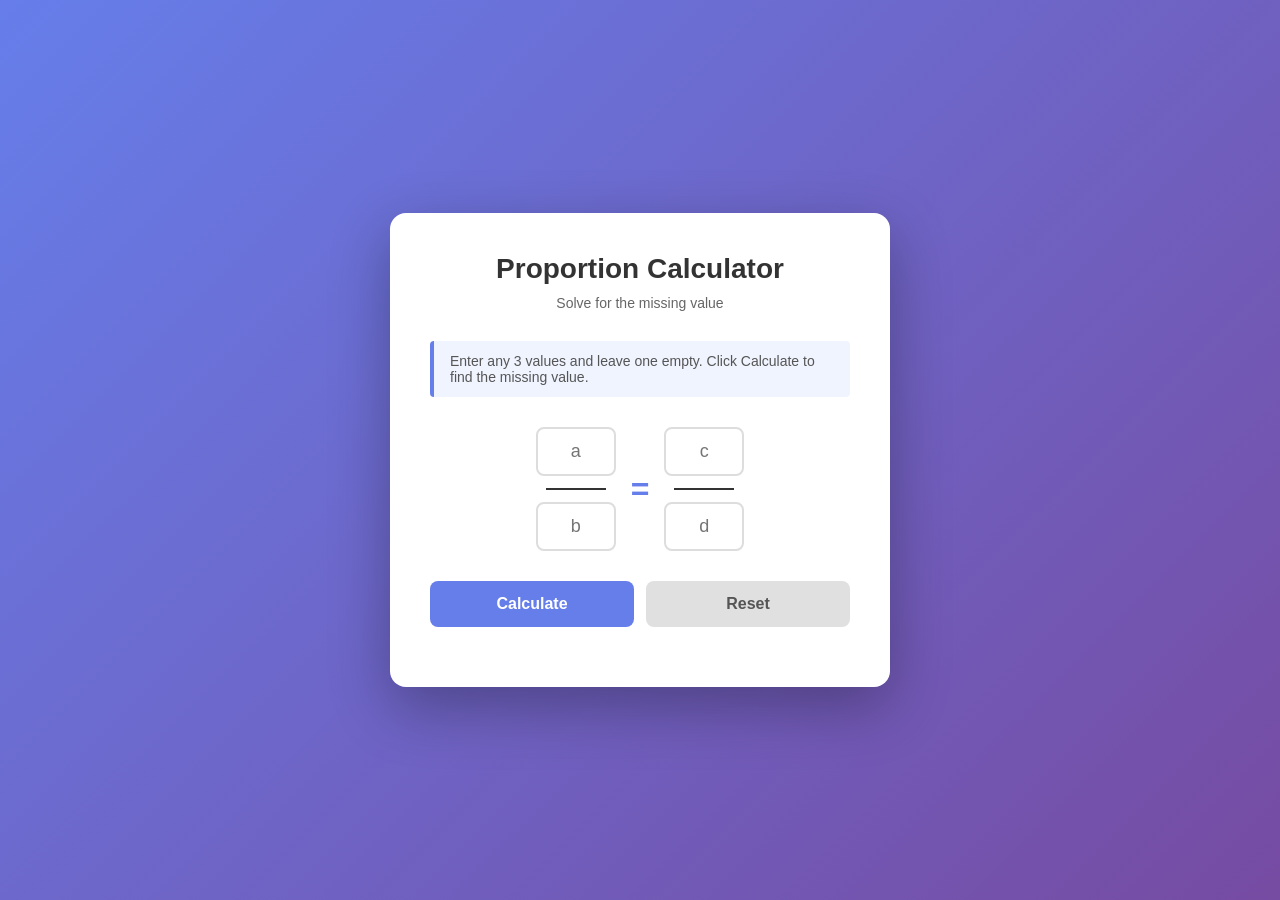
==== index.html @ c6deabe0 "initial commit" ====
<!DOCTYPE html>
<html lang="en">
<head>
    <meta charset="UTF-8">
    <meta name="viewport" content="width=device-width, initial-scale=1.0">
    <title>Proportion Calculator</title>
    <style>
        * {
            margin: 0;
            padding: 0;
            box-sizing: border-box;
        }

        body {
            font-family: -apple-system, BlinkMacSystemFont, 'Segoe UI', Roboto, Oxygen, Ubuntu, Cantarell, sans-serif;
            background: linear-gradient(135deg, #667eea 0%, #764ba2 100%);
            min-height: 100vh;
            display: flex;
            justify-content: center;
            align-items: center;
            padding: 20px;
        }

        .container {
            background: white;
            border-radius: 16px;
            box-shadow: 0 20px 60px rgba(0, 0, 0, 0.3);
            padding: 40px;
            max-width: 500px;
            width: 100%;
        }

        h1 {
            color: #333;
            text-align: center;
            margin-bottom: 10px;
            font-size: 28px;
        }

        .subtitle {
            text-align: center;
            color: #666;
            margin-bottom: 30px;
            font-size: 14px;
        }

        .instructions {
            background: #f0f4ff;
            border-left: 4px solid #667eea;
            padding: 12px 16px;
            margin-bottom: 30px;
            border-radius: 4px;
            font-size: 14px;
            color: #555;
        }

        .proportion-container {
            display: flex;
            align-items: center;
            justify-content: center;
            gap: 15px;
            margin-bottom: 30px;
            flex-wrap: wrap;
        }

        .fraction {
            display: flex;
            flex-direction: column;
            align-items: center;
            gap: 8px;
        }

        .fraction input {
            width: 80px;
            padding: 12px;
            font-size: 18px;
            text-align: center;
            border: 2px solid #ddd;
            border-radius: 8px;
            transition: all 0.3s;
        }

        .fraction input:focus {
            outline: none;
            border-color: #667eea;
            box-shadow: 0 0 0 3px rgba(102, 126, 234, 0.1);
        }

        .fraction input.filled {
            background: #f8f9ff;
            border-color: #667eea;
        }

        .fraction-line {
            width: 60px;
            height: 2px;
            background: #333;
            margin: 4px 0;
        }

        .equals {
            font-size: 32px;
            color: #667eea;
            font-weight: bold;
        }

        .buttons {
            display: flex;
            gap: 12px;
            margin-bottom: 20px;
        }

        button {
            flex: 1;
            padding: 14px 24px;
            font-size: 16px;
            font-weight: 600;
            border: none;
            border-radius: 8px;
            cursor: pointer;
            transition: all 0.3s;
        }

        .calculate-btn {
            background: #667eea;
            color: white;
        }

        .calculate-btn:hover {
            background: #5568d3;
            transform: translateY(-2px);
            box-shadow: 0 4px 12px rgba(102, 126, 234, 0.4);
        }

        .calculate-btn:active {
            transform: translateY(0);
        }

        .reset-btn {
            background: #e0e0e0;
            color: #555;
        }

        .reset-btn:hover {
            background: #d0d0d0;
        }

        .result {
            min-height: 60px;
            padding: 16px;
            border-radius: 8px;
            text-align: center;
            font-size: 16px;
            transition: all 0.3s;
        }

        .result.success {
            background: #d4edda;
            border: 2px solid #28a745;
            color: #155724;
        }

        .result.error {
            background: #f8d7da;
            border: 2px solid #dc3545;
            color: #721c24;
        }

        .result.hidden {
            display: none;
        }

        .result-value {
            font-size: 24px;
            font-weight: bold;
            margin-top: 8px;
        }

        @media (max-width: 480px) {
            .container {
                padding: 24px;
            }

            h1 {
                font-size: 24px;
            }

            .proportion-container {
                gap: 10px;
            }

            .fraction input {
                width: 60px;
                padding: 10px;
                font-size: 16px;
            }

            .equals {
                font-size: 24px;
            }
        }
    </style>
</head>
<body>
    <div class="container">
        <h1>Proportion Calculator</h1>
        <p class="subtitle">Solve for the missing value</p>

        <div class="instructions">
            Enter any 3 values and leave one empty. Click Calculate to find the missing value.
        </div>

        <div class="proportion-container">
            <div class="fraction">
                <input type="text" id="a" placeholder="a" inputmode="decimal">
                <div class="fraction-line"></div>
                <input type="text" id="b" placeholder="b" inputmode="decimal">
            </div>

            <div class="equals">=</div>

            <div class="fraction">
                <input type="text" id="c" placeholder="c" inputmode="decimal">
                <div class="fraction-line"></div>
                <input type="text" id="d" placeholder="d" inputmode="decimal">
            </div>
        </div>

        <div class="buttons">
            <button class="calculate-btn" onclick="calculate()">Calculate</button>
            <button class="reset-btn" onclick="reset()">Reset</button>
        </div>

        <div id="result" class="result hidden"></div>
    </div>

    <script>
        const inputs = ['a', 'b', 'c', 'd'];

        inputs.forEach(id => {
            const input = document.getElementById(id);
            input.addEventListener('input', function() {
                if (this.value.trim()) {
                    this.classList.add('filled');
                } else {
                    this.classList.remove('filled');
                }
            });
        });

        function getValues() {
            const values = {};
            inputs.forEach(id => {
                const value = document.getElementById(id).value.trim();
                values[id] = value === '' ? null : parseFloat(value);
            });
            return values;
        }

        function showResult(message, type) {
            const resultDiv = document.getElementById('result');
            resultDiv.textContent = message;
            resultDiv.className = 'result ' + type;
        }

        function calculate() {
            const values = getValues();
            const emptyFields = inputs.filter(id => values[id] === null);
            const filledFields = inputs.filter(id => values[id] !== null);

            if (emptyFields.length === 0) {
                showResult('Please leave one field empty to solve for it.', 'error');
                return;
            }

            if (emptyFields.length > 1) {
                showResult('Please fill in exactly 3 values and leave one empty.', 'error');
                return;
            }

            for (let id of filledFields) {
                if (isNaN(values[id])) {
                    showResult('Please enter valid numbers only.', 'error');
                    return;
                }
                if (values[id] < 0) {
                    showResult('Please enter positive numbers only.', 'error');
                    return;
                }
            }

            const missing = emptyFields[0];
            let result;

            try {
                switch(missing) {
                    case 'a':
                        if (values.d === 0) throw new Error('Cannot divide by zero');
                        result = (values.b * values.c) / values.d;
                        break;
                    case 'b':
                        if (values.c === 0) throw new Error('Cannot divide by zero');
                        result = (values.a * values.d) / values.c;
                        break;
                    case 'c':
                        if (values.b === 0) throw new Error('Cannot divide by zero');
                        result = (values.a * values.d) / values.b;
                        break;
                    case 'd':
                        if (values.c === 0) throw new Error('Cannot divide by zero');
                        result = (values.b * values.c) / values.a;
                        break;
                }

                result = Math.round(result * 100) / 100;

                document.getElementById(missing).value = result;
                document.getElementById(missing).classList.add('filled');

                const a = values.a === null ? result : values.a;
                const b = values.b === null ? result : values.b;
                const c = values.c === null ? result : values.c;
                const d = values.d === null ? result : values.d;

                const resultDiv = document.getElementById('result');
                resultDiv.innerHTML = `<div>Solution found!</div><div class="result-value">${a}/${b} = ${c}/${d}</div>`;
                resultDiv.className = 'result success';

            } catch (error) {
                showResult(error.message, 'error');
            }
        }

        function reset() {
            inputs.forEach(id => {
                const input = document.getElementById(id);
                input.value = '';
                input.classList.remove('filled');
            });
            document.getElementById('result').className = 'result hidden';
        }

        document.addEventListener('keypress', function(e) {
            if (e.key === 'Enter') {
                calculate();
            }
        });
    </script>
</body>
</html>
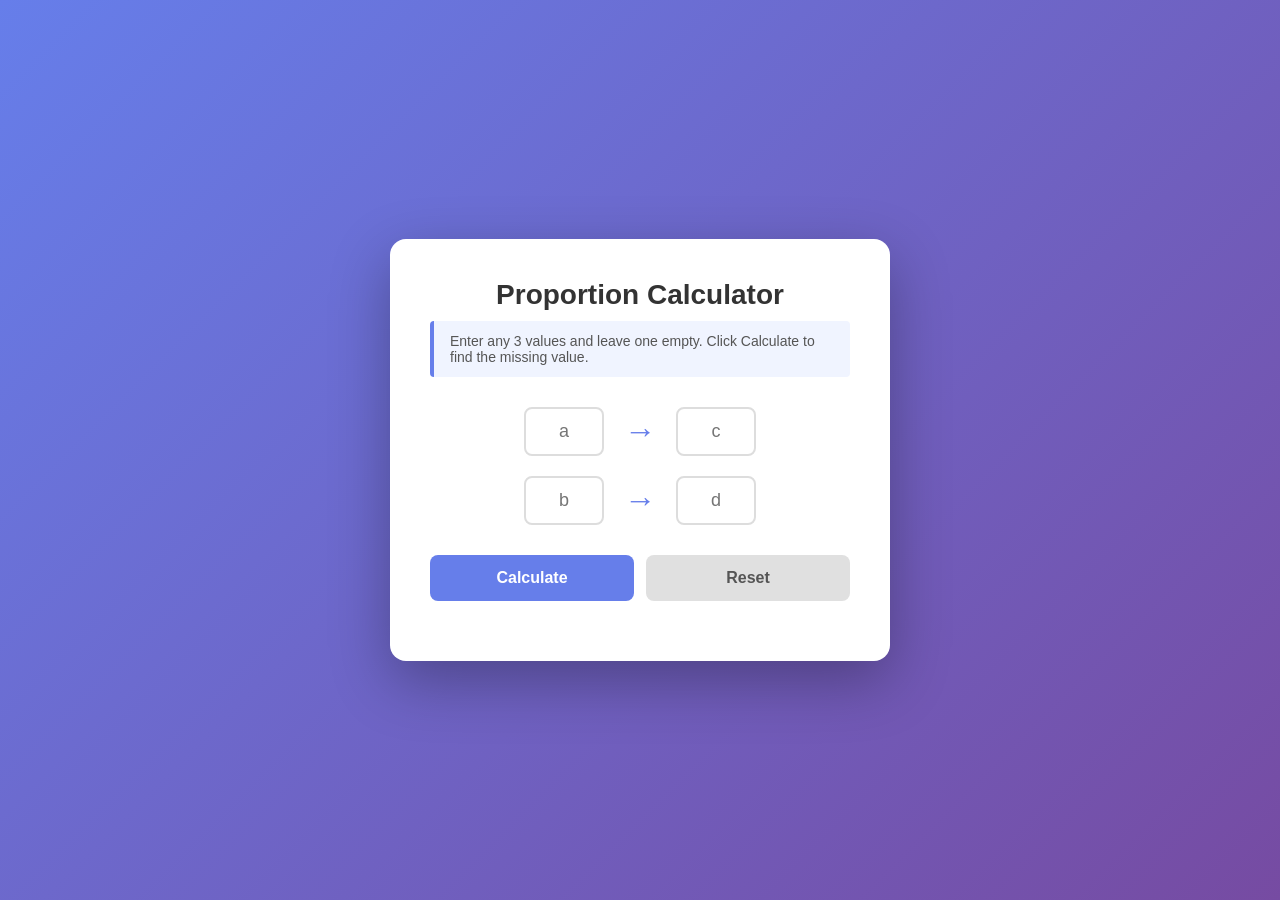
==== commit 3706e77d: "Auto calculations implemented" ====
--- a/index.html
+++ b/index.html
@@ -56,21 +56,20 @@
 
         .proportion-container {
             display: flex;
+            flex-direction: column;
             align-items: center;
             justify-content: center;
-            gap: 15px;
+            gap: 20px;
             margin-bottom: 30px;
-            flex-wrap: wrap;
-        }
-
-        .fraction {
+        }
+
+        .proportion-row {
             display: flex;
-            flex-direction: column;
             align-items: center;
-            gap: 8px;
-        }
-
-        .fraction input {
+            gap: 20px;
+        }
+
+        .proportion-row input {
             width: 80px;
             padding: 12px;
             font-size: 18px;
@@ -80,25 +79,24 @@
             transition: all 0.3s;
         }
 
-        .fraction input:focus {
+        .proportion-row input:focus {
             outline: none;
             border-color: #667eea;
             box-shadow: 0 0 0 3px rgba(102, 126, 234, 0.1);
         }
 
-        .fraction input.filled {
+        .proportion-row input.filled {
             background: #f8f9ff;
             border-color: #667eea;
         }
 
-        .fraction-line {
-            width: 60px;
-            height: 2px;
-            background: #333;
-            margin: 4px 0;
-        }
-
-        .equals {
+        .proportion-row input.calculated {
+            background: #f0fdf4;
+            border-color: #22c55e;
+            border-width: 3px;
+        }
+
+        .arrow {
             font-size: 32px;
             color: #667eea;
             font-weight: bold;
@@ -204,31 +202,28 @@
 <body>
     <div class="container">
         <h1>Proportion Calculator</h1>
-        <p class="subtitle">Solve for the missing value</p>
 
         <div class="instructions">
             Enter any 3 values and leave one empty. Click Calculate to find the missing value.
         </div>
 
         <div class="proportion-container">
-            <div class="fraction">
-                <input type="text" id="a" placeholder="a" inputmode="decimal">
-                <div class="fraction-line"></div>
-                <input type="text" id="b" placeholder="b" inputmode="decimal">
+            <div class="proportion-row">
+                <input type="text" id="a" placeholder="a" inputmode="decimal" tabindex="1">
+                <div class="arrow">→</div>
+                <input type="text" id="c" placeholder="c" inputmode="decimal" tabindex="2">
             </div>
 
-            <div class="equals">=</div>
-
-            <div class="fraction">
-                <input type="text" id="c" placeholder="c" inputmode="decimal">
-                <div class="fraction-line"></div>
-                <input type="text" id="d" placeholder="d" inputmode="decimal">
+            <div class="proportion-row">
+                <input type="text" id="b" placeholder="b" inputmode="decimal" tabindex="3">
+                <div class="arrow">→</div>
+                <input type="text" id="d" placeholder="d" inputmode="decimal" tabindex="4">
             </div>
         </div>
 
         <div class="buttons">
-            <button class="calculate-btn" onclick="calculate()">Calculate</button>
-            <button class="reset-btn" onclick="reset()">Reset</button>
+            <button class="calculate-btn" onclick="calculate()" tabindex="5">Calculate</button>
+            <button class="reset-btn" onclick="reset()" tabindex="6">Reset</button>
         </div>
 
         <div id="result" class="result hidden"></div>
@@ -240,18 +235,25 @@
         inputs.forEach(id => {
             const input = document.getElementById(id);
             input.addEventListener('input', function() {
+                // If user types in a calculated field, it's no longer calculated
+                if (this.classList.contains('calculated')) {
+                    this.classList.remove('calculated');
+                }
+
                 if (this.value.trim()) {
                     this.classList.add('filled');
                 } else {
                     this.classList.remove('filled');
                 }
+                // Trigger auto-calculation
+                autoCalculate();
             });
         });
 
         function getValues() {
             const values = {};
             inputs.forEach(id => {
-                const value = document.getElementById(id).value.trim();
+                const value = document.getElementById(id).value.trim().replace(/,/g, '.');
                 values[id] = value === '' ? null : parseFloat(value);
             });
             return values;
@@ -263,72 +265,123 @@
             resultDiv.className = 'result ' + type;
         }
 
-        function calculate() {
+        function autoCalculate() {
             const values = getValues();
+
+            // Find which field should be calculated (empty or has calculated class)
+            let calculatedField = inputs.find(id => document.getElementById(id).classList.contains('calculated'));
             const emptyFields = inputs.filter(id => values[id] === null);
             const filledFields = inputs.filter(id => values[id] !== null);
 
-            if (emptyFields.length === 0) {
-                showResult('Please leave one field empty to solve for it.', 'error');
+            // Determine the target field to calculate
+            let targetField = null;
+            if (emptyFields.length === 1) {
+                targetField = emptyFields[0];
+            } else if (calculatedField) {
+                // Keep using the calculated field as target
+                targetField = calculatedField;
+            }
+
+            // Clear the previously calculated field if we're changing targets
+            if (calculatedField && calculatedField !== targetField) {
+                const oldCalcInput = document.getElementById(calculatedField);
+                oldCalcInput.value = '';
+                oldCalcInput.classList.remove('filled');
+                oldCalcInput.classList.remove('calculated');
+            }
+
+            // Count filled fields excluding the target field
+            const otherFilledFields = filledFields.filter(id => id !== targetField);
+
+            // If we can't determine a target or don't have exactly 3 other values, clear everything
+            if (!targetField || otherFilledFields.length !== 3) {
+                // Clear any calculated field
+                inputs.forEach(id => {
+                    const input = document.getElementById(id);
+                    if (input.classList.contains('calculated')) {
+                        input.value = '';
+                        input.classList.remove('filled');
+                        input.classList.remove('calculated');
+                    }
+                });
+                document.getElementById('result').className = 'result hidden';
                 return;
             }
 
-            if (emptyFields.length > 1) {
-                showResult('Please fill in exactly 3 values and leave one empty.', 'error');
-                return;
-            }
-
-            for (let id of filledFields) {
-                if (isNaN(values[id])) {
-                    showResult('Please enter valid numbers only.', 'error');
+            // Validate filled fields
+            for (let id of otherFilledFields) {
+                if (isNaN(values[id]) || values[id] < 0) {
+                    // Clear calculated field on error
+                    const targetInput = document.getElementById(targetField);
+                    if (targetInput.classList.contains('calculated')) {
+                        targetInput.value = '';
+                        targetInput.classList.remove('filled');
+                        targetInput.classList.remove('calculated');
+                    }
+                    document.getElementById('result').className = 'result hidden';
                     return;
                 }
-                if (values[id] < 0) {
-                    showResult('Please enter positive numbers only.', 'error');
-                    return;
-                }
-            }
-
-            const missing = emptyFields[0];
+            }
+
+            // Perform calculation
             let result;
-
             try {
-                switch(missing) {
+                const otherValues = {};
+                inputs.forEach(id => {
+                    if (id !== targetField) {
+                        otherValues[id] = values[id];
+                    }
+                });
+
+                switch(targetField) {
                     case 'a':
-                        if (values.d === 0) throw new Error('Cannot divide by zero');
-                        result = (values.b * values.c) / values.d;
+                        if (otherValues.d === 0) throw new Error('Division by zero');
+                        result = (otherValues.b * otherValues.c) / otherValues.d;
                         break;
                     case 'b':
-                        if (values.c === 0) throw new Error('Cannot divide by zero');
-                        result = (values.a * values.d) / values.c;
+                        if (otherValues.c === 0) throw new Error('Division by zero');
+                        result = (otherValues.a * otherValues.d) / otherValues.c;
                         break;
                     case 'c':
-                        if (values.b === 0) throw new Error('Cannot divide by zero');
-                        result = (values.a * values.d) / values.b;
+                        if (otherValues.b === 0) throw new Error('Division by zero');
+                        result = (otherValues.a * otherValues.d) / otherValues.b;
                         break;
                     case 'd':
-                        if (values.c === 0) throw new Error('Cannot divide by zero');
-                        result = (values.b * values.c) / values.a;
+                        if (otherValues.c === 0) throw new Error('Division by zero');
+                        result = (otherValues.b * otherValues.c) / otherValues.a;
                         break;
                 }
 
                 result = Math.round(result * 100) / 100;
 
-                document.getElementById(missing).value = result;
-                document.getElementById(missing).classList.add('filled');
-
-                const a = values.a === null ? result : values.a;
-                const b = values.b === null ? result : values.b;
-                const c = values.c === null ? result : values.c;
-                const d = values.d === null ? result : values.d;
+                const targetInput = document.getElementById(targetField);
+                targetInput.value = result;
+                targetInput.classList.add('filled');
+                targetInput.classList.add('calculated');
+
+                const a = targetField === 'a' ? result : otherValues.a;
+                const b = targetField === 'b' ? result : otherValues.b;
+                const c = targetField === 'c' ? result : otherValues.c;
+                const d = targetField === 'd' ? result : otherValues.d;
 
                 const resultDiv = document.getElementById('result');
                 resultDiv.innerHTML = `<div>Solution found!</div><div class="result-value">${a}/${b} = ${c}/${d}</div>`;
                 resultDiv.className = 'result success';
 
             } catch (error) {
-                showResult(error.message, 'error');
-            }
+                // Clear calculated field on error
+                const targetInput = document.getElementById(targetField);
+                if (targetInput.classList.contains('calculated')) {
+                    targetInput.value = '';
+                    targetInput.classList.remove('filled');
+                    targetInput.classList.remove('calculated');
+                }
+                document.getElementById('result').className = 'result hidden';
+            }
+        }
+
+        function calculate() {
+            autoCalculate();
         }
 
         function reset() {
@@ -336,6 +389,7 @@
                 const input = document.getElementById(id);
                 input.value = '';
                 input.classList.remove('filled');
+                input.classList.remove('calculated');
             });
             document.getElementById('result').className = 'result hidden';
         }
